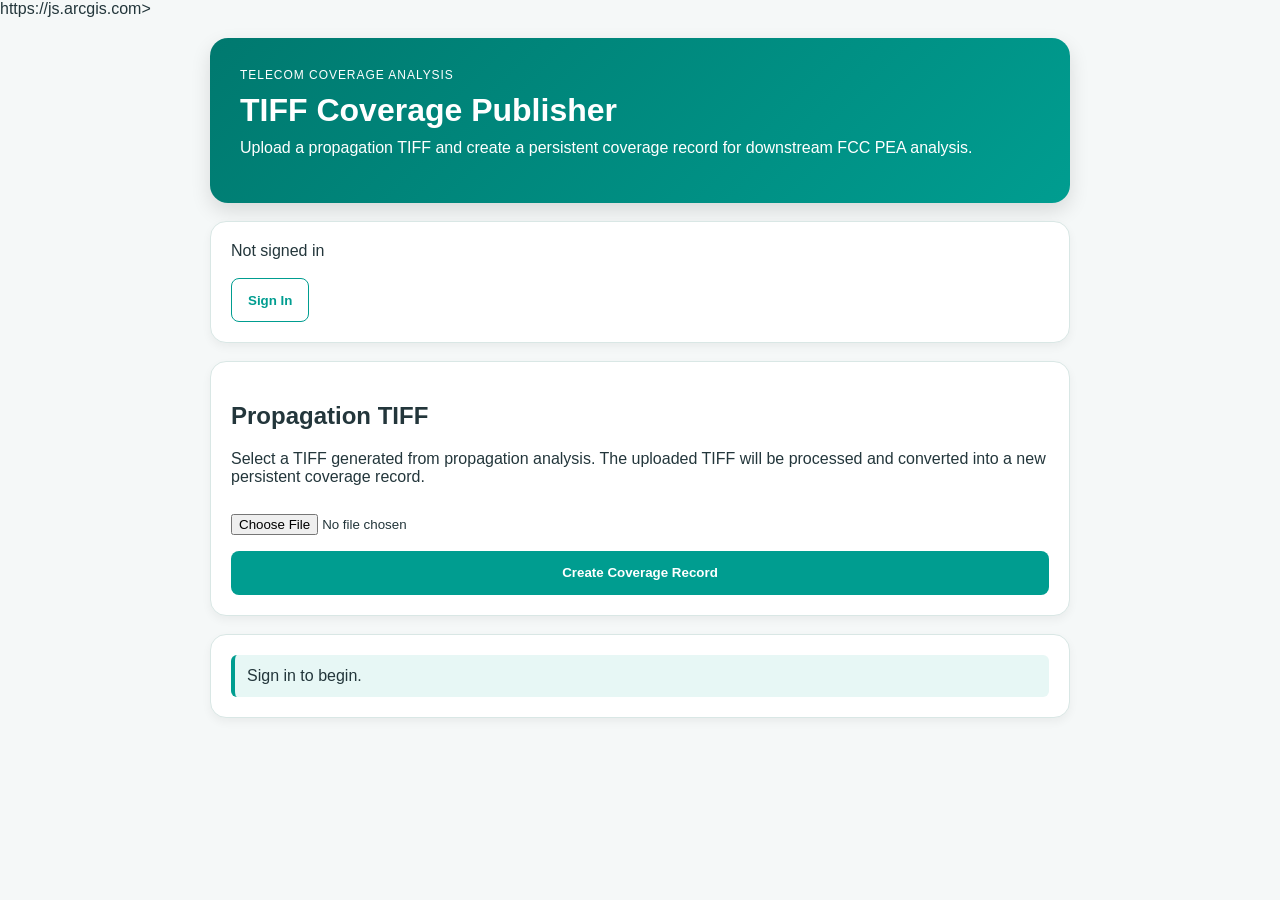
==== index.html @ 5f06ec78 "Update index.html" ====
<!DOCTYPE html>
<html lang="en">

<head>

<meta charset="utf-8">

<meta
  name="viewport"
  content="width=device-width,initial-scale=1">

<title>
TIFF Coverage Publisher
</title>

<link
  rel="stylesheet"
  href="https://js.arcgis.com/4.33/esri/themes/light/main.css">

<link
  rel="stylesheet"
  href="styles.css">

https://js.arcgis.com>
  
</head>

<body>

<main class="app-shell">

<header class="hero">

<div class="eyebrow">
TELECOM COVERAGE ANALYSIS
</div>

<h1>
TIFF Coverage Publisher
</h1>

<p>
Upload a propagation TIFF and create a
persistent coverage record for downstream
FCC PEA analysis.
</p>

</header>

<section class="card">

<div id="userLabel">
Not signed in
</div>

<br>

<button
  id="signInButton"
  class="button secondary">

Sign In

</button>

<button
  id="signOutButton"
  class="button secondary"
  hidden>

Sign Out

</button>

</section>

<section class="card">

<h2>
Propagation TIFF
</h2>

<p>
Select a TIFF generated from propagation
analysis. The uploaded TIFF will be processed
and converted into a new persistent coverage
record.
</p>

<input
  id="fileInput"
  type="file"
  accept=".tif,.tiff">

<button
  id="runButton"
  class="button primary full"
  disabled>

Create Coverage Record

</button>

</section>

<section class="card">

<div
  id="progress"
  class="progress"
  hidden>

<div></div>

</div>

<div
  id="status"
  class="status">

Sign in to begin.

</div>

</section>

<section
  id="results"
  class="card"
  hidden>

<h2>
Coverage Record Created
</h2>

<p>

<strong>
Analysis ID
</strong>

<br>

<span id="analysisId"></span>

</p>

<div id="summary"></div>

</section>

</main>

<script src="config.js"></rc="app.js"></script>
<script src="app.js"></script>

</body>

</html>
---- styles.css ----
:root{
  --brand:#009d90;
  --brand-dark:#00796f;
  --soft:#e7f7f5;
  --border:#d9e7e5;
  --text:#23363b;
}

*{
  box-sizing:border-box;
}

body{
  margin:0;
  background:#f5f8f8;
  color:var(--text);
  font-family:"Segoe UI",Arial,sans-serif;
}

.app-shell{
  max-width:900px;
  margin:auto;
  padding:20px;
}

.hero{
  background:
    linear-gradient(
      135deg,
      #00796f,
      #009d90
    );

  color:white;

  border-radius:18px;

  padding:30px;

  box-shadow:
    0 8px 20px
    rgba(0,0,0,.12);
}

.hero h1{
  margin:0;
}

.hero p{
  margin-top:10px;
}

.eyebrow{
  font-size:.75rem;
  letter-spacing:.08em;
  margin-bottom:10px;
}

.card{
  background:white;

  border:1px solid var(--border);

  border-radius:16px;

  padding:20px;

  margin-top:18px;

  box-shadow:
    0 4px 10px
    rgba(0,0,0,.05);
}

.button{
  min-height:44px;

  padding:10px 16px;

  border-radius:8px;

  cursor:pointer;

  font-weight:600;
}

.primary{
  background:var(--brand);

  border:none;

  color:white;
}

.secondary{
  background:white;

  border:1px solid var(--brand);

  color:var(--brand);
}

.full{
  width:100%;

  margin-top:16px;
}

input[type=file]{
  width:100%;

  margin-top:12px;
}

.status{
  padding:12px;

  background:var(--soft);

  border-left:4px solid var(--brand);

  border-radius:6px;
}

.progress{
  height:8px;

  background:#dce8e7;

  border-radius:999px;

  overflow:hidden;

  margin-bottom:12px;
}

.progress div{
  width:25%;

  height:100%;

  background:var(--brand);

  animation:slide 1.3s infinite;
}

@keyframes slide{
  from{
    margin-left:-25%;
  }

  to{
    margin-left:100%;
  }
}
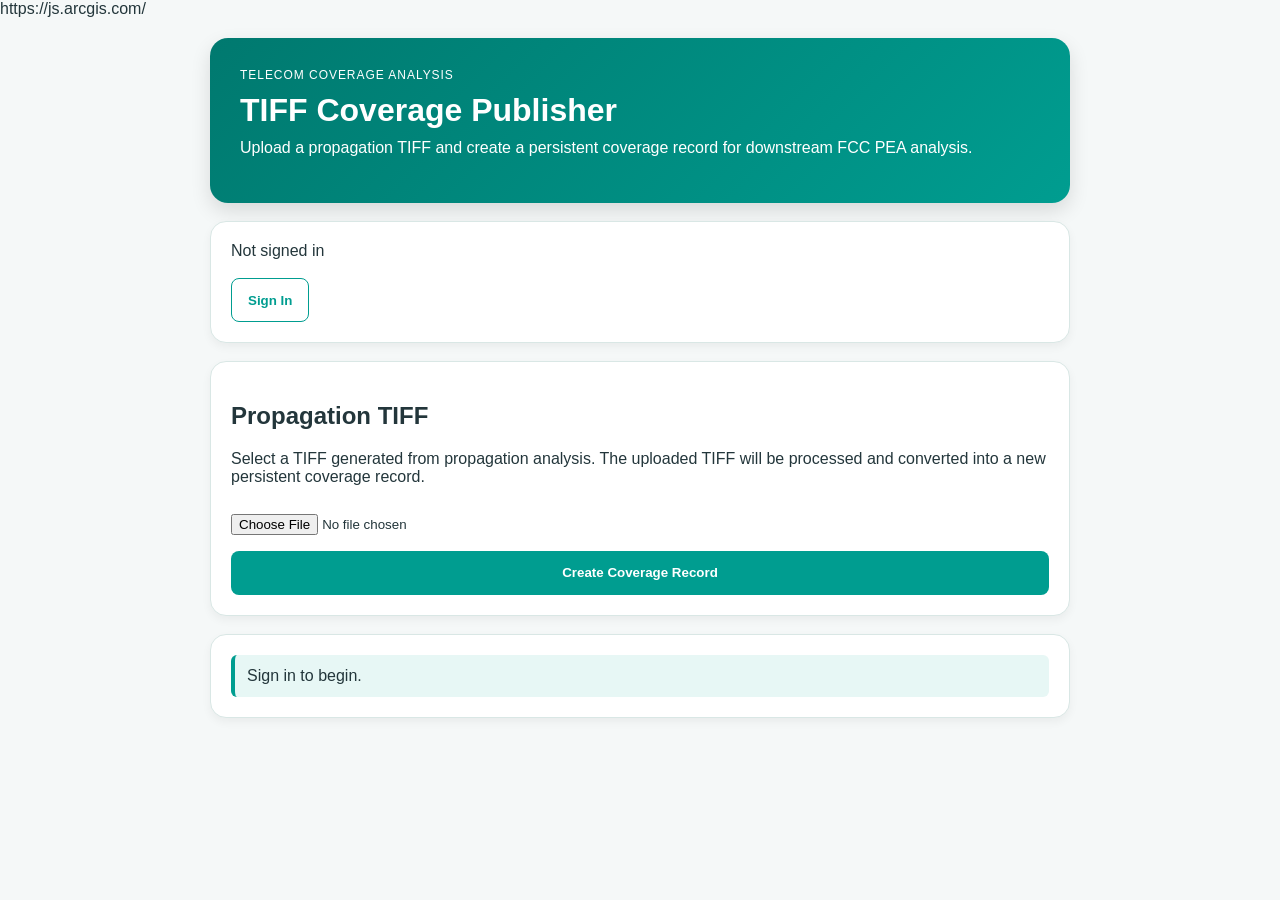
==== commit 381d3266: "Update index.html" ====
--- a/index.html
+++ b/index.html
@@ -21,7 +21,7 @@
   rel="stylesheet"
   href="styles.css">
 
-https://js.arcgis.com>
+https://js.arcgis.com/
   
 </head>
 
@@ -151,7 +151,7 @@
 
 </main>
 
-<script src="config.js"></rc="app.js"></script>
+<script src="config.js"></script>
 <script src="app.js"></script>
 
 </body>
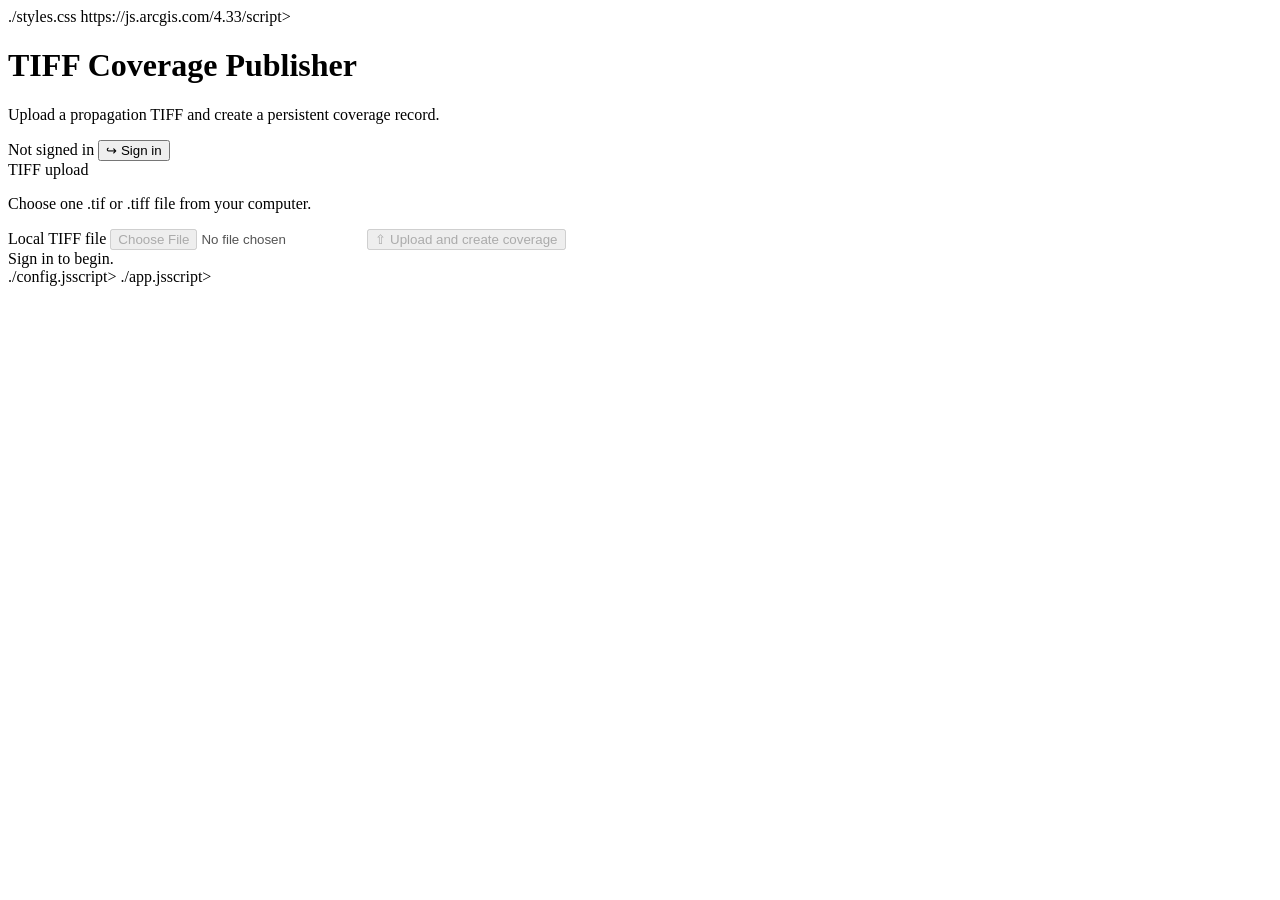
==== commit 7088272d: "Update index.html" ====
--- a/index.html
+++ b/index.html
@@ -2,157 +2,165 @@
 <html lang="en">
 
 <head>
+  <meta charset="utf-8">
 
-<meta charset="utf-8">
+  <meta
+    name="viewport"
+    content="width=device-width, initial-scale=1">
 
-<meta
-  name="viewport"
-  content="width=device-width,initial-scale=1">
+  <title>TIFF Coverage Publisher</title>
 
-<title>
-TIFF Coverage Publisher
-</title>
+  <link
+    rel="stylesheet"
+    href="https://js.arcgis.com/4.33/esri/themes/light/main.css">
 
-<link
-  rel="stylesheet"
-  href="https://js.arcgis.com/4.33/esri/themes/light/main.css">
+  ./styles.css
 
-<link
-  rel="stylesheet"
-  href="styles.css">
-
-https://js.arcgis.com/
-  
+  https://js.arcgis.com/4.33/script>
 </head>
 
 <body>
 
-<main class="app-shell">
+  <main class="app-shell">
 
-<header class="hero">
+    <header class="app-header">
 
-<div class="eyebrow">
-TELECOM COVERAGE ANALYSIS
-</div>
+      <div class="header-copy">
+        <h1>TIFF Coverage Publisher</h1>
 
-<h1>
-TIFF Coverage Publisher
-</h1>
+        <p>
+          Upload a propagation TIFF and create a persistent
+          coverage record.
+        </p>
+      </div>
 
-<p>
-Upload a propagation TIFF and create a
-persistent coverage record for downstream
-FCC PEA analysis.
-</p>
+      <div class="header-session">
 
-</header>
+        <span id="userLabel">
+          Not signed in
+        </span>
 
-<section class="card">
+        <button
+          id="signInButton"
+          class="button header-button"
+          type="button">
 
-<div id="userLabel">
-Not signed in
-</div>
+          <span
+            class="sign-in-icon"
+            aria-hidden="true">
+            ↪
+          </span>
 
-<br>
+          <span>Sign in</span>
+        </button>
 
-<button
-  id="signInButton"
-  class="button secondary">
+        <button
+          id="signOutButton"
+          class="button header-button"
+          type="button"
+          hidden>
 
-Sign In
+          <span>Sign out</span>
+        </button>
 
-</button>
+      </div>
 
-<button
-  id="signOutButton"
-  class="button secondary"
-  hidden>
+    </header>
 
-Sign Out
+    <section class="content-area">
 
-</button>
+      <section class="upload-card">
 
-</section>
+        <div class="section-heading">
+          TIFF upload
+        </div>
 
-<section class="card">
+        <p class="section-description">
+          Choose one .tif or .tiff file from your computer.
+        </p>
 
-<h2>
-Propagation TIFF
-</h2>
+        <label for="fileInput">
+          Local TIFF file
+        </label>
 
-<p>
-Select a TIFF generated from propagation
-analysis. The uploaded TIFF will be processed
-and converted into a new persistent coverage
-record.
-</p>
+        <input
+          id="fileInput"
+          class="file-input"
+          type="file"
+          accept=".tif,.tiff"
+          disabled>
 
-<input
-  id="fileInput"
-  type="file"
-  accept=".tif,.tiff">
+        <button
+          id="runButton"
+          class="button primary full"
+          type="button"
+          disabled>
 
-<button
-  id="runButton"
-  class="button primary full"
-  disabled>
+          <span
+            class="upload-icon"
+            aria-hidden="true">
+            ⇧
+          </span>
 
-Create Coverage Record
+          <span>
+            Upload and create coverage
+          </span>
 
-</button>
+        </button>
 
-</section>
+      </section>
 
-<section class="card">
+      <section
+        class="status-card"
+        aria-live="polite">
 
-<div
-  id="progress"
-  class="progress"
-  hidden>
+        <div
+          id="progress"
+          class="progress"
+          hidden>
+          <div></div>
+        </div>
 
-<div></div>
+        <div
+          id="status"
+          class="status info">
+          Sign in to begin.
+        </div>
 
-</div>
+      </section>
 
-<div
-  id="status"
-  class="status">
+      <section
+        id="results"
+        class="results-card"
+        hidden>
 
-Sign in to begin.
+        <h2>
+          Coverage Record Created
+        </h2>
 
-</div>
+        <div class="result-field">
 
-</section>
+          <span class="result-label">
+            Analysis ID
+          </span>
 
-<section
-  id="results"
-  class="card"
-  hidden>
+          <span id="analysisId"></span>
 
-<h2>
-Coverage Record Created
-</h2>
+        </div>
 
-<p>
+        <div
+          id="summary"
+          class="result-summary">
+        </div>
 
-<strong>
-Analysis ID
-</strong>
+      </section>
 
-<br>
+    </section>
 
-<span id="analysisId"></span>
+  </main>
 
-</p>
-
-<div id="summary"></div>
-
-</section>
-
-</main>
-
-<script src="config.js"></script>
-<script src="app.js"></script>
+  ./config.jsscript>
+  ./app.jsscript>
 
 </body>
 
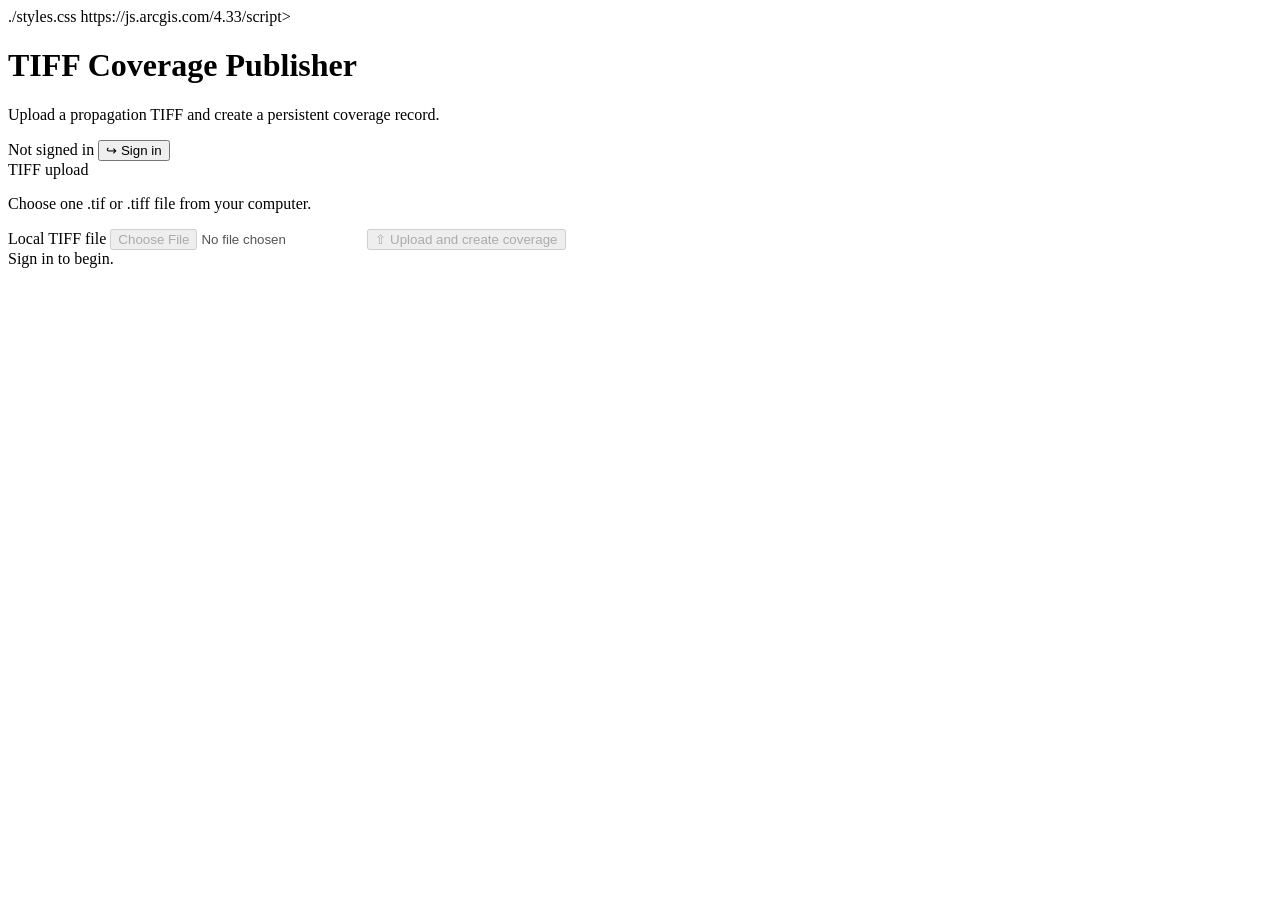
==== commit c1972115: "Update index.html" ====
--- a/index.html
+++ b/index.html
@@ -159,8 +159,8 @@
 
   </main>
 
-  ./config.jsscript>
-  ./app.jsscript>
+  <script src="config.js"/script>
+  <script src="./app.js"></script>
 
 </body>
 
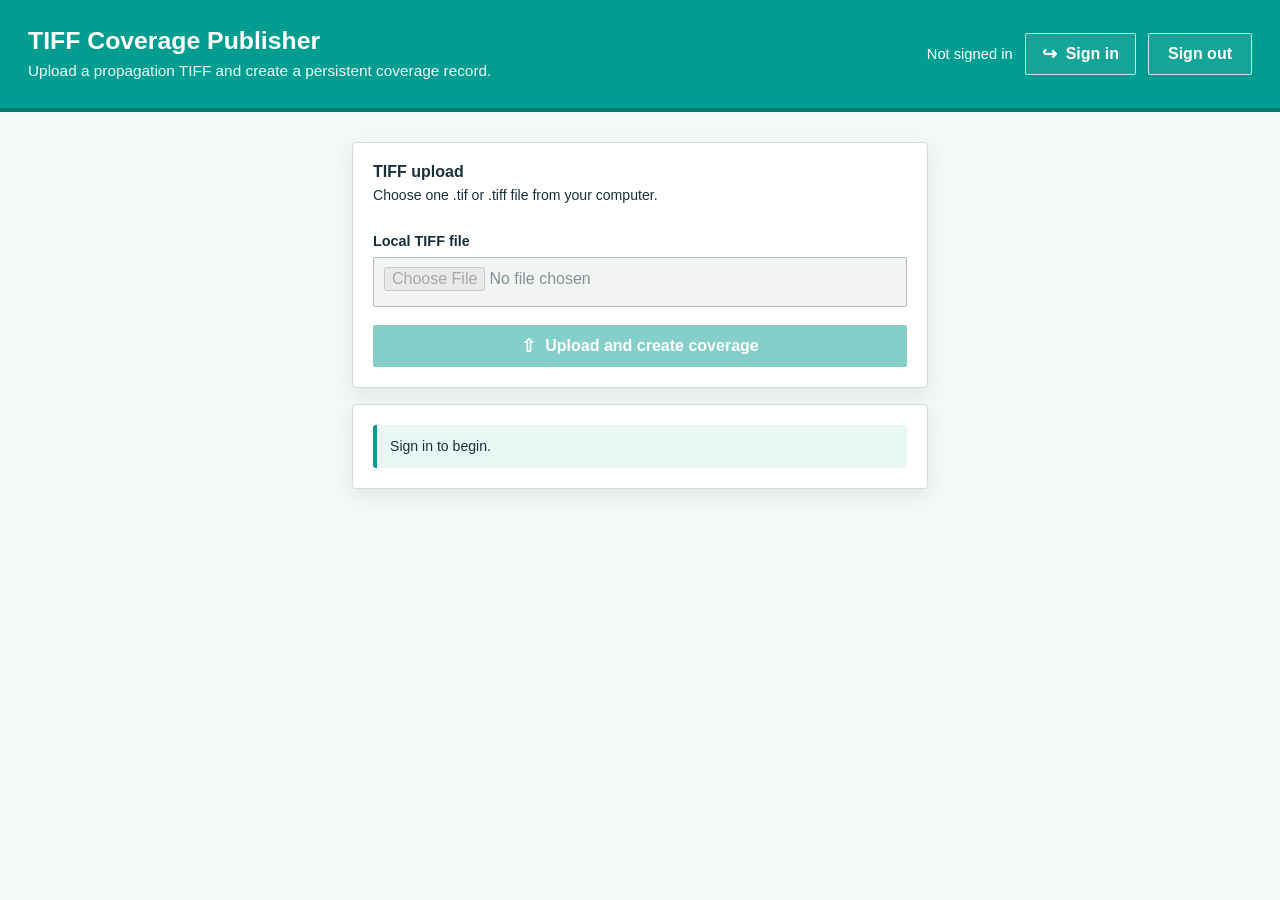
==== commit f12b9369: "Update index.html" ====
--- a/index.html
+++ b/index.html
@@ -14,9 +14,11 @@
     rel="stylesheet"
     href="https://js.arcgis.com/4.33/esri/themes/light/main.css">
 
-  ./styles.css
+  <link
+    rel="stylesheet"
+    href="./styles.css">
 
-  https://js.arcgis.com/4.33/script>
+  <script src="https://js.arcgis.com/4.33/"></script>
 </head>
 
 <body>
--- a/styles.css
+++ b/styles.css
@@ -0,0 +1,424 @@
+:root {
+  --brand: #009d90;
+  --brand-dark: #007c72;
+  --brand-deep: #00675f;
+  --brand-soft: #e9f7f5;
+
+  --text: #172f39;
+  --muted: #51666d;
+
+  --page: #f5f8f8;
+  --surface: #ffffff;
+  --border: #d2dddd;
+
+  --success: #16794b;
+  --success-soft: #eaf7f0;
+
+  --error: #b3261e;
+  --error-soft: #fcebea;
+
+  --shadow:
+    0 6px 18px rgba(20, 61, 65, 0.10);
+}
+
+* {
+  box-sizing: border-box;
+}
+
+html,
+body {
+  min-height: 100%;
+}
+
+body {
+  margin: 0;
+  background: var(--page);
+  color: var(--text);
+  font-family:
+    "Avenir Next",
+    Avenir,
+    "Segoe UI",
+    Arial,
+    sans-serif;
+}
+
+button,
+input {
+  font: inherit;
+}
+
+.app-shell {
+  width: 100%;
+  min-height: 100vh;
+  background: var(--page);
+}
+
+/* ============================================================
+   Compact application header
+   ============================================================ */
+
+.app-header {
+  display: flex;
+  align-items: center;
+  justify-content: space-between;
+  gap: 24px;
+
+  min-height: 112px;
+  padding: 24px 28px;
+
+  background: var(--brand);
+  color: #ffffff;
+
+  border-bottom:
+    4px solid var(--brand-dark);
+}
+
+.header-copy {
+  min-width: 0;
+}
+
+.header-copy h1 {
+  margin: 0 0 4px;
+  font-size: 1.55rem;
+  font-weight: 750;
+  line-height: 1.2;
+}
+
+.header-copy p {
+  margin: 0;
+  max-width: 610px;
+
+  color: rgba(255, 255, 255, 0.94);
+
+  font-size: 0.96rem;
+  line-height: 1.4;
+}
+
+.header-session {
+  display: flex;
+  align-items: center;
+  justify-content: flex-end;
+  gap: 12px;
+
+  flex: 0 0 auto;
+}
+
+#userLabel {
+  max-width: 210px;
+
+  color: #ffffff;
+
+  font-size: 0.92rem;
+  line-height: 1.25;
+  text-align: right;
+
+  overflow: hidden;
+  text-overflow: ellipsis;
+  white-space: nowrap;
+}
+
+/* ============================================================
+   Main content
+   ============================================================ */
+
+.content-area {
+  width: min(100%, 620px);
+  margin: 0 auto;
+  padding: 30px 22px 36px;
+}
+
+.upload-card,
+.status-card,
+.results-card {
+  padding: 20px;
+
+  background: var(--surface);
+
+  border: 1px solid var(--border);
+  border-radius: 4px;
+
+  box-shadow: var(--shadow);
+}
+
+.status-card,
+.results-card {
+  margin-top: 16px;
+}
+
+.section-heading {
+  margin: 0 0 4px;
+
+  font-size: 1rem;
+  font-weight: 700;
+}
+
+.section-description {
+  margin: 0 0 28px;
+
+  color: var(--text);
+
+  font-size: 0.88rem;
+  line-height: 1.45;
+}
+
+label {
+  display: block;
+  margin: 0 0 8px;
+
+  font-size: 0.9rem;
+  font-weight: 650;
+}
+
+/* ============================================================
+   File input
+   ============================================================ */
+
+.file-input {
+  display: block;
+
+  width: 100%;
+  min-height: 50px;
+  padding: 9px 10px;
+
+  background: #ffffff;
+
+  border: 1px solid #aebabb;
+  border-radius: 2px;
+
+  color: var(--text);
+}
+
+.file-input:hover:not(:disabled) {
+  border-color: var(--brand);
+}
+
+.file-input:focus {
+  outline:
+    3px solid rgba(0, 157, 144, 0.18);
+
+  border-color: var(--brand);
+}
+
+.file-input:disabled {
+  cursor: not-allowed;
+  background: #f3f5f5;
+  color: #829094;
+}
+
+/* ============================================================
+   Buttons
+   ============================================================ */
+
+.button {
+  display: inline-flex;
+  align-items: center;
+  justify-content: center;
+  gap: 9px;
+
+  min-height: 42px;
+  padding: 9px 16px;
+
+  border-radius: 2px;
+
+  font-weight: 650;
+  line-height: 1;
+
+  cursor: pointer;
+
+  transition:
+    background-color 120ms ease,
+    border-color 120ms ease,
+    opacity 120ms ease;
+}
+
+.button:focus-visible {
+  outline:
+    3px solid rgba(255, 255, 255, 0.48);
+
+  outline-offset: 2px;
+}
+
+.button:disabled {
+  cursor: not-allowed;
+  opacity: 0.48;
+}
+
+.header-button {
+  min-width: 104px;
+
+  color: #ffffff;
+  background:
+    rgba(255, 255, 255, 0.08);
+
+  border:
+    1px solid rgba(255, 255, 255, 0.72);
+}
+
+.header-button:hover:not(:disabled) {
+  background:
+    rgba(255, 255, 255, 0.18);
+
+  border-color: #ffffff;
+}
+
+.sign-in-icon,
+.upload-icon {
+  font-size: 1.15rem;
+  line-height: 1;
+}
+
+.primary {
+  color: #ffffff;
+  background: var(--brand);
+
+  border: 1px solid var(--brand);
+}
+
+.primary:hover:not(:disabled) {
+  background: var(--brand-dark);
+  border-color: var(--brand-dark);
+}
+
+.full {
+  width: 100%;
+  margin-top: 18px;
+}
+
+/* ============================================================
+   Status and progress
+   ============================================================ */
+
+.status {
+  padding: 11px 13px;
+
+  background: var(--brand-soft);
+
+  border-left: 4px solid var(--brand);
+  border-radius: 3px;
+
+  font-size: 0.88rem;
+  line-height: 1.45;
+}
+
+.status.success {
+  color: var(--success);
+  background: var(--success-soft);
+  border-left-color: var(--success);
+}
+
+.status.error {
+  color: var(--error);
+  background: var(--error-soft);
+  border-left-color: var(--error);
+}
+
+.progress {
+  height: 8px;
+  margin-bottom: 12px;
+
+  overflow: hidden;
+
+  background: #dde8e7;
+  border-radius: 99px;
+}
+
+.progress div {
+  width: 24%;
+  height: 100%;
+
+  background: var(--brand);
+
+  animation:
+    progress-slide 1.25s infinite ease-in-out;
+}
+
+@keyframes progress-slide {
+  from {
+    margin-left: -24%;
+  }
+
+  to {
+    margin-left: 100%;
+  }
+}
+
+/* ============================================================
+   Results
+   ============================================================ */
+
+.results-card {
+  border-top:
+    4px solid var(--brand);
+}
+
+.results-card h2 {
+  margin: 0 0 16px;
+
+  font-size: 1.15rem;
+}
+
+.result-field {
+  padding: 12px;
+
+  background: var(--brand-soft);
+
+  border: 1px solid #a9ddd8;
+  border-radius: 4px;
+}
+
+.result-label {
+  display: block;
+  margin-bottom: 5px;
+
+  color: var(--muted);
+
+  font-size: 0.72rem;
+  font-weight: 750;
+  letter-spacing: 0.07em;
+  text-transform: uppercase;
+}
+
+#analysisId {
+  overflow-wrap: anywhere;
+  font-family:
+    Consolas,
+    "Courier New",
+    monospace;
+  font-size: 0.84rem;
+}
+
+.result-summary {
+  margin-top: 14px;
+  line-height: 1.5;
+  white-space: pre-wrap;
+}
+
+/* ============================================================
+   Responsive layout
+   ============================================================ */
+
+@media (max-width: 640px) {
+  .app-header {
+    align-items: flex-start;
+    flex-direction: column;
+
+    gap: 18px;
+
+    padding: 22px;
+  }
+
+  .header-session {
+    justify-content: space-between;
+    width: 100%;
+  }
+
+  #userLabel {
+    max-width: 55%;
+    text-align: left;
+  }
+
+  .content-area {
+    padding:
+      20px 14px 28px;
+  }
+}
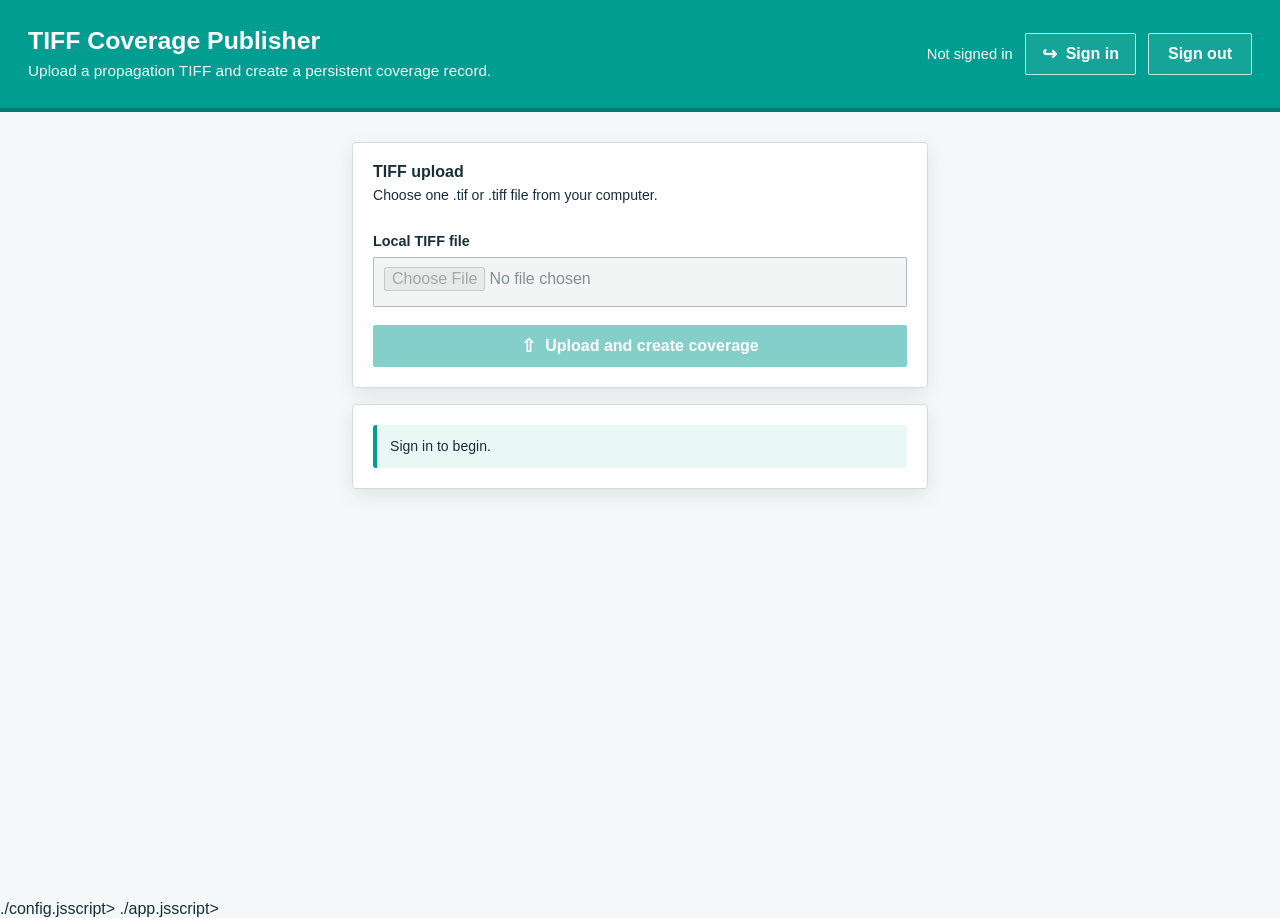
==== commit be2b2102: "Update index.html" ====
--- a/index.html
+++ b/index.html
@@ -161,9 +161,7 @@
 
   </main>
 
-  <script src="config.js"/script>
-  <script src="./app.js"></script>
-
+  ./config.jsscript>
+  ./app.jsscript>
 </body>
-
 </html>
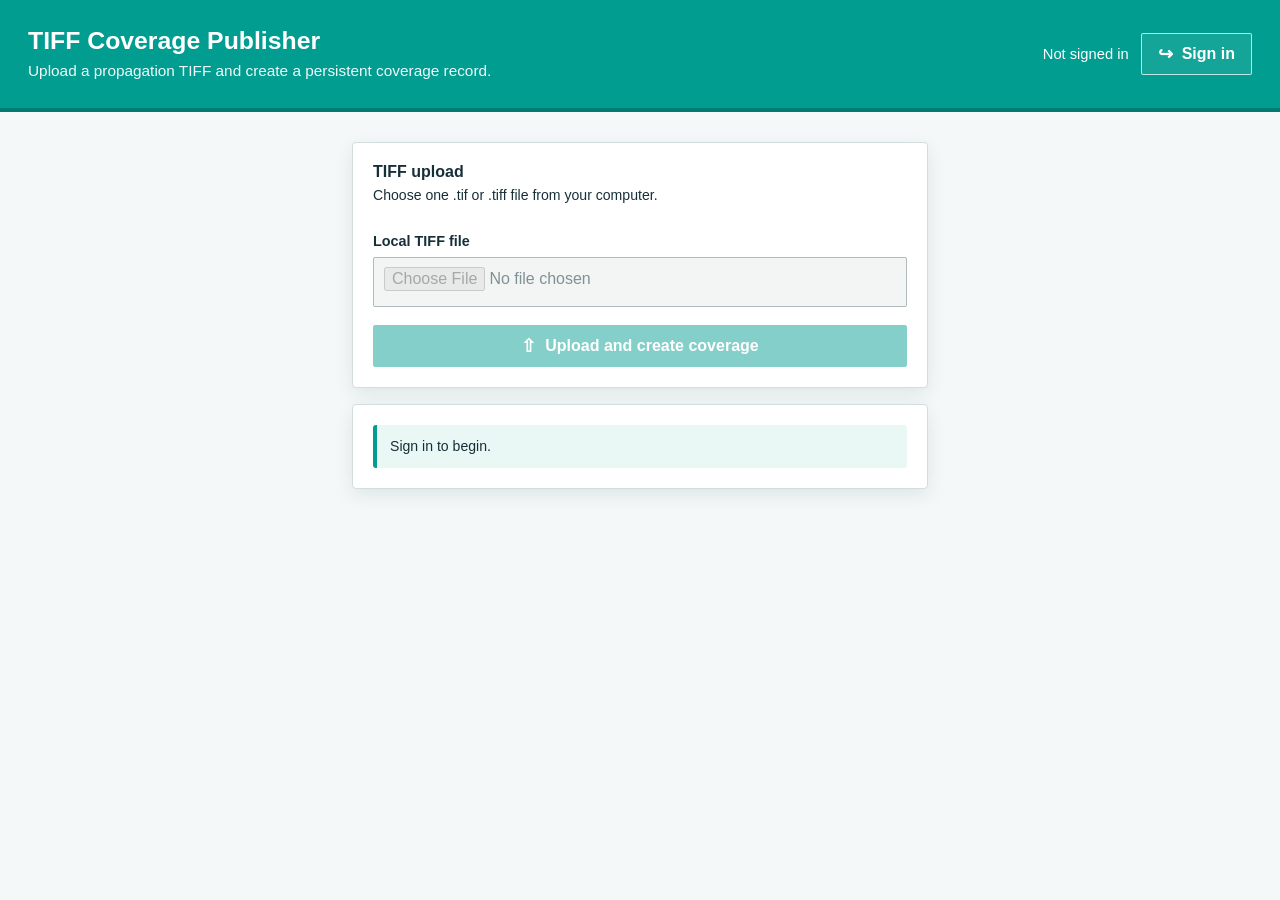
==== commit 1624ea2a: "Update index.html" ====
--- a/index.html
+++ b/index.html
@@ -161,7 +161,7 @@
 
   </main>
 
-  ./config.jsscript>
-  ./app.jsscript>
+  <script src="./config.js"></script>
+  <script src="./app.js"></script>
 </body>
 </html>
--- a/styles.css
+++ b/styles.css
@@ -42,6 +42,10 @@
     sans-serif;
 }
 
+[hidden] {
+  display: none !important;
+}
+
 button,
 input {
   font: inherit;
